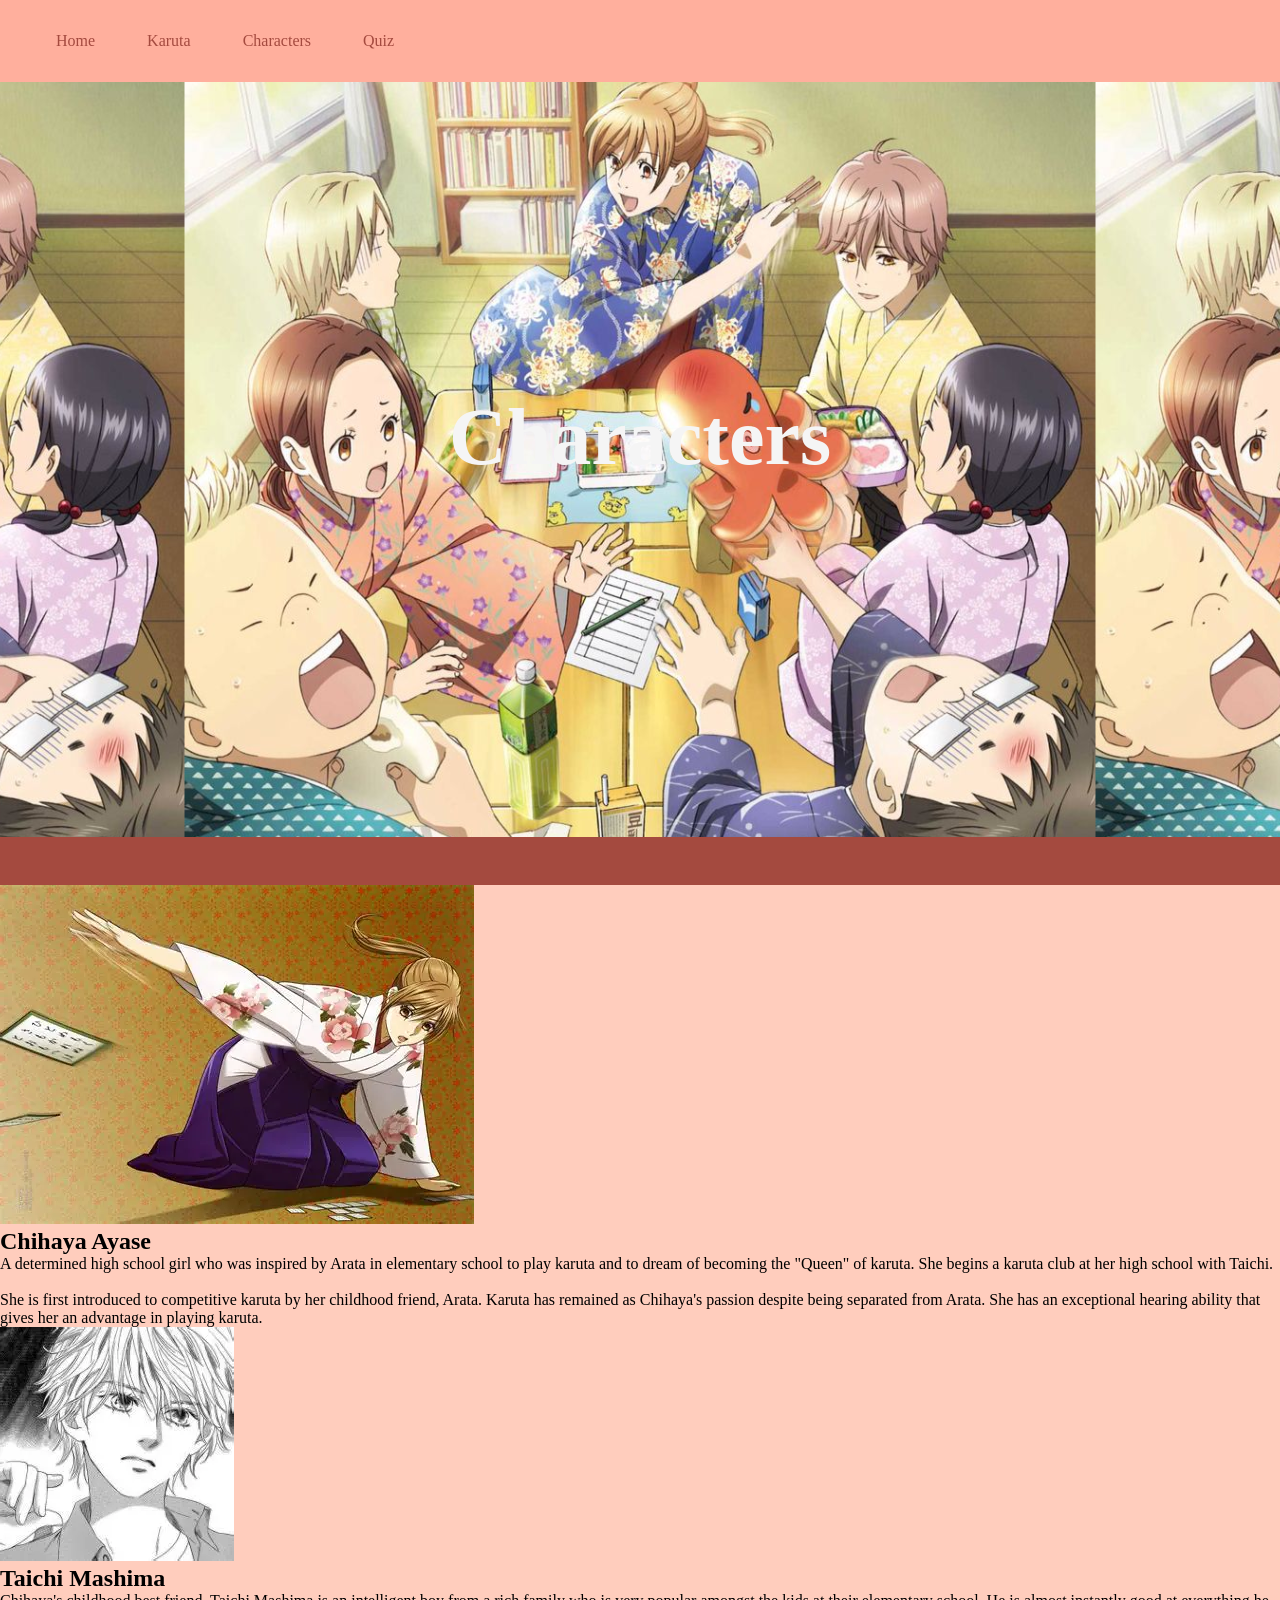
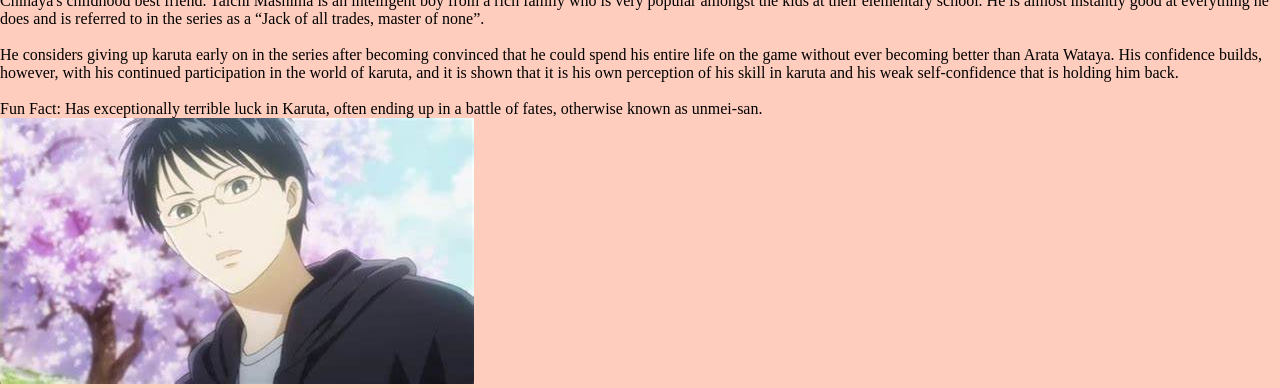
==== characters.html @ 434539fc "Added nav bar to the other pages. Added intro screen to characters page and added the character prof" ====
<!DOCTYPE html>
<html>
  <head>
    
    <title>World of Chihayafuru</title>
    <meta charset="utf-8" />
	  <meta http-equiv="X-UA-Compatible" content="IE=edge" />
	  <meta name="viewport" content="width=device-width, initial-scale=1" />

	  <!-- link the webpage's stylesheet -->
	  <link rel="stylesheet" href="/style.css" />

  </head>
  <body>
    <header>
        <nav>
            <ul class = "navBar">
            <li class = "NavLinks">
                <a href = "home.html" >Home</a>
            </li>
            <li class = "NavLinks">
             <a href = "karuta.html">Karuta</a>
            </li>
            <li class = "NavLinks">
            <a href = "characters.html">Characters</a>
            </li>
            <li class = "NavLinks">
            <a href = "quiz.html">Quiz</a>
            </li>
            </ul>
        </nav>
        
        <h1>Characters</h1>
        </header>
        <div class = "parallaxCharacterContainer">
            <div class = "parallaxCharacterText">
                <h1>Characters</h1>
            </div>
        </div>
        <div class = "barrier">
        </div>
        <div class = "Chihaya">
        <img src = "assets\chihaya.webp">
        <h2>Chihaya Ayase</h2>
        <p>A determined high school girl who was inspired by Arata in elementary school to play karuta and to dream of becoming the "Queen" of karuta. She begins a karuta club at her high school with Taichi.
             <br><br>She is first introduced to competitive karuta by her childhood friend, Arata. Karuta has remained as Chihaya's passion despite being separated from Arata. She has an exceptional hearing ability 
             that gives her an advantage in playing karuta. </p>
        </div>
        <div class = "Taichi">
        <img src = "assets\taichi.webp">
        <h2>Taichi Mashima</h2>
        <p>Chihaya's childhood best friend. Taichi Mashima is an
             intelligent boy from a rich family who is very popular amongst the kids at their elementary school. He is almost instantly
              good at everything he does and is referred to in the series as a “Jack of all trades, master of none”. <br><br> He considers giving up 
              karuta early on in the series after becoming convinced that he could spend his entire life on the game without ever becoming better
               than Arata Wataya. His confidence builds, however, with his continued participation in the world of karuta, and it is shown that it is
                his own perception of his skill in karuta and his weak self-confidence that is holding him back.<br><br>Fun Fact: Has exceptionally terrible luck in Karuta, often ending up in a battle of fates, otherwise known as unmei-san.</p>
        </div>
        <div class = "Arata">
            <img src = "assets\arata.jpg" alt = 
        </div>
        
    </body>
---- style.css ----
*{
    margin:0px;
    padding:0px;
}

body{
    background-color: #FFCDBD;
}

.navBar{
    list-style-type: none;
    background-color: #ffaf9d;
    overflow: hidden;
    padding: 2em;
    position: fixed;
    width:100%;
}

.NavLinks{
    display:inline;
    text-align:center;
}

li a {
    text-align: center;
    text-decoration: none;
    color: #A44A3F;
    font-size: 1.5 em;
    font-family: cursive;
    padding-right: 1.5em;
    padding-left: 1.5em;
    padding-top: 1.5em;
    padding-bottom:1.5em;
    gap:30px;
    align-items:center;
}
li a :hover{
    color:pink;
}

.firstPicture{
    width: 100%;
    height:auto
}

.introImage{
    width:50%;
    height:auto;
}

.homeIntro{
    display:flex;
    align-items: center;
    gap: 20px;
    padding-top: 13em;
}
.introText{
    flex:1;
    min-width:250px;
    font-size: 25px;
    font-family: cursive;
}

.parallaxContainer{
    display:flex;
    flex-direction:column;
    align-items: center;
    justify-content: center;
    min-height: 900px;
    background-attachment: fixed;
    background-image:url("../assets/homeImage.jpg");
    background-position:center;
    background-size:cover;
    background-color: rgba(0,0,0,0,0.4);
}

.parallaxCharacterContainer{
    display:flex;
    flex-direction:column;
    align-items: center;
    justify-content: center;
    min-height: 800px;
    background-attachment: fixed;
    background-image:url("../assets/everyone.jpg");
    background-position:center;
    background-size:contain;
    background-color: rgba(0,0,0,0,0.4);
}

.parallaxText{
    color:rgb(210, 106, 65);
    font-size: 40px;
    font-family: cursive;;
    text-align: center;
    text-decoration:solid;
}

.parallaxCharacterText{
    color:whitesmoke;
    font-size: 40px;
    font-family: cursive;;
    text-align: center;
    text-decoration:solid;
}


.barrier{
    display: flex;
    background-color:#A44A3F;
    padding-bottom: 1.5em;
    padding-top: 1.5em;
    padding-left: 1em;
    padding-right: 1em;
}


#description{
    font-size: 25px;
    font-family: cursive;
    padding: 2em;
    text-align: center;
}
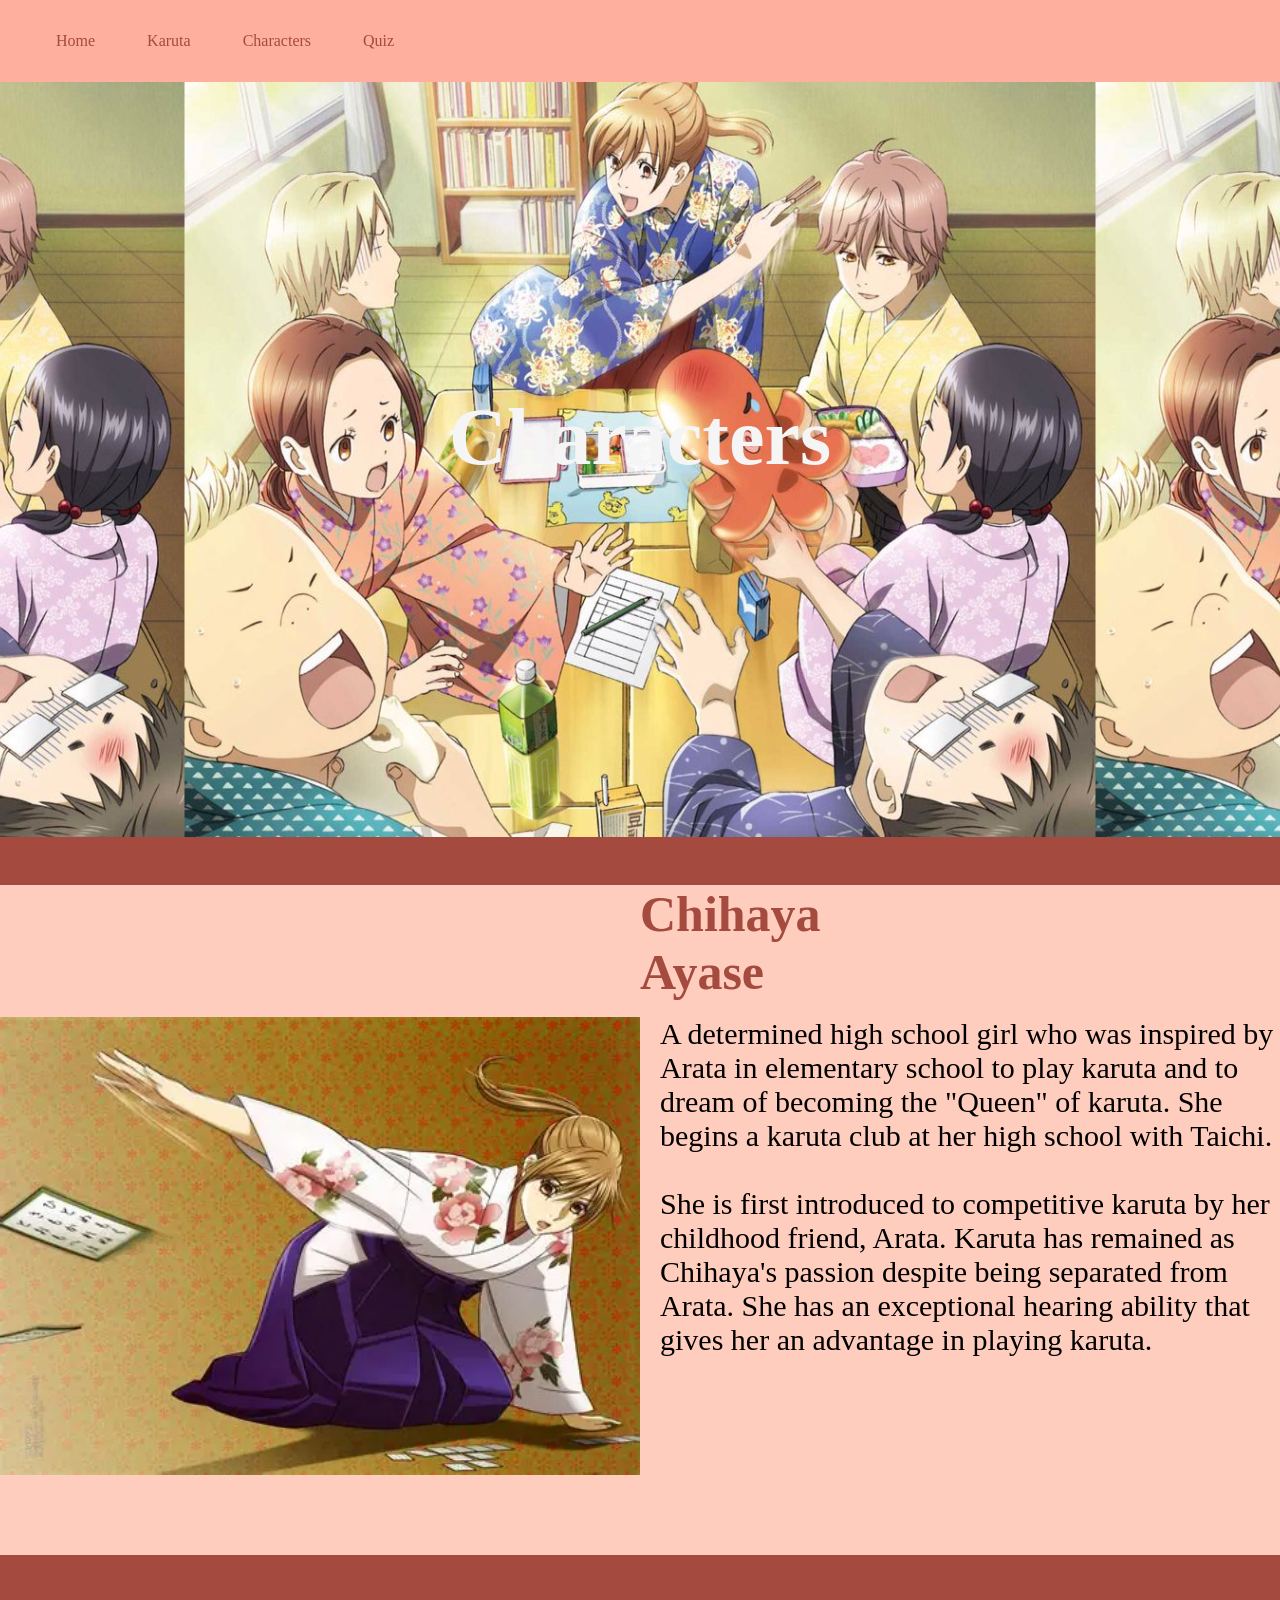
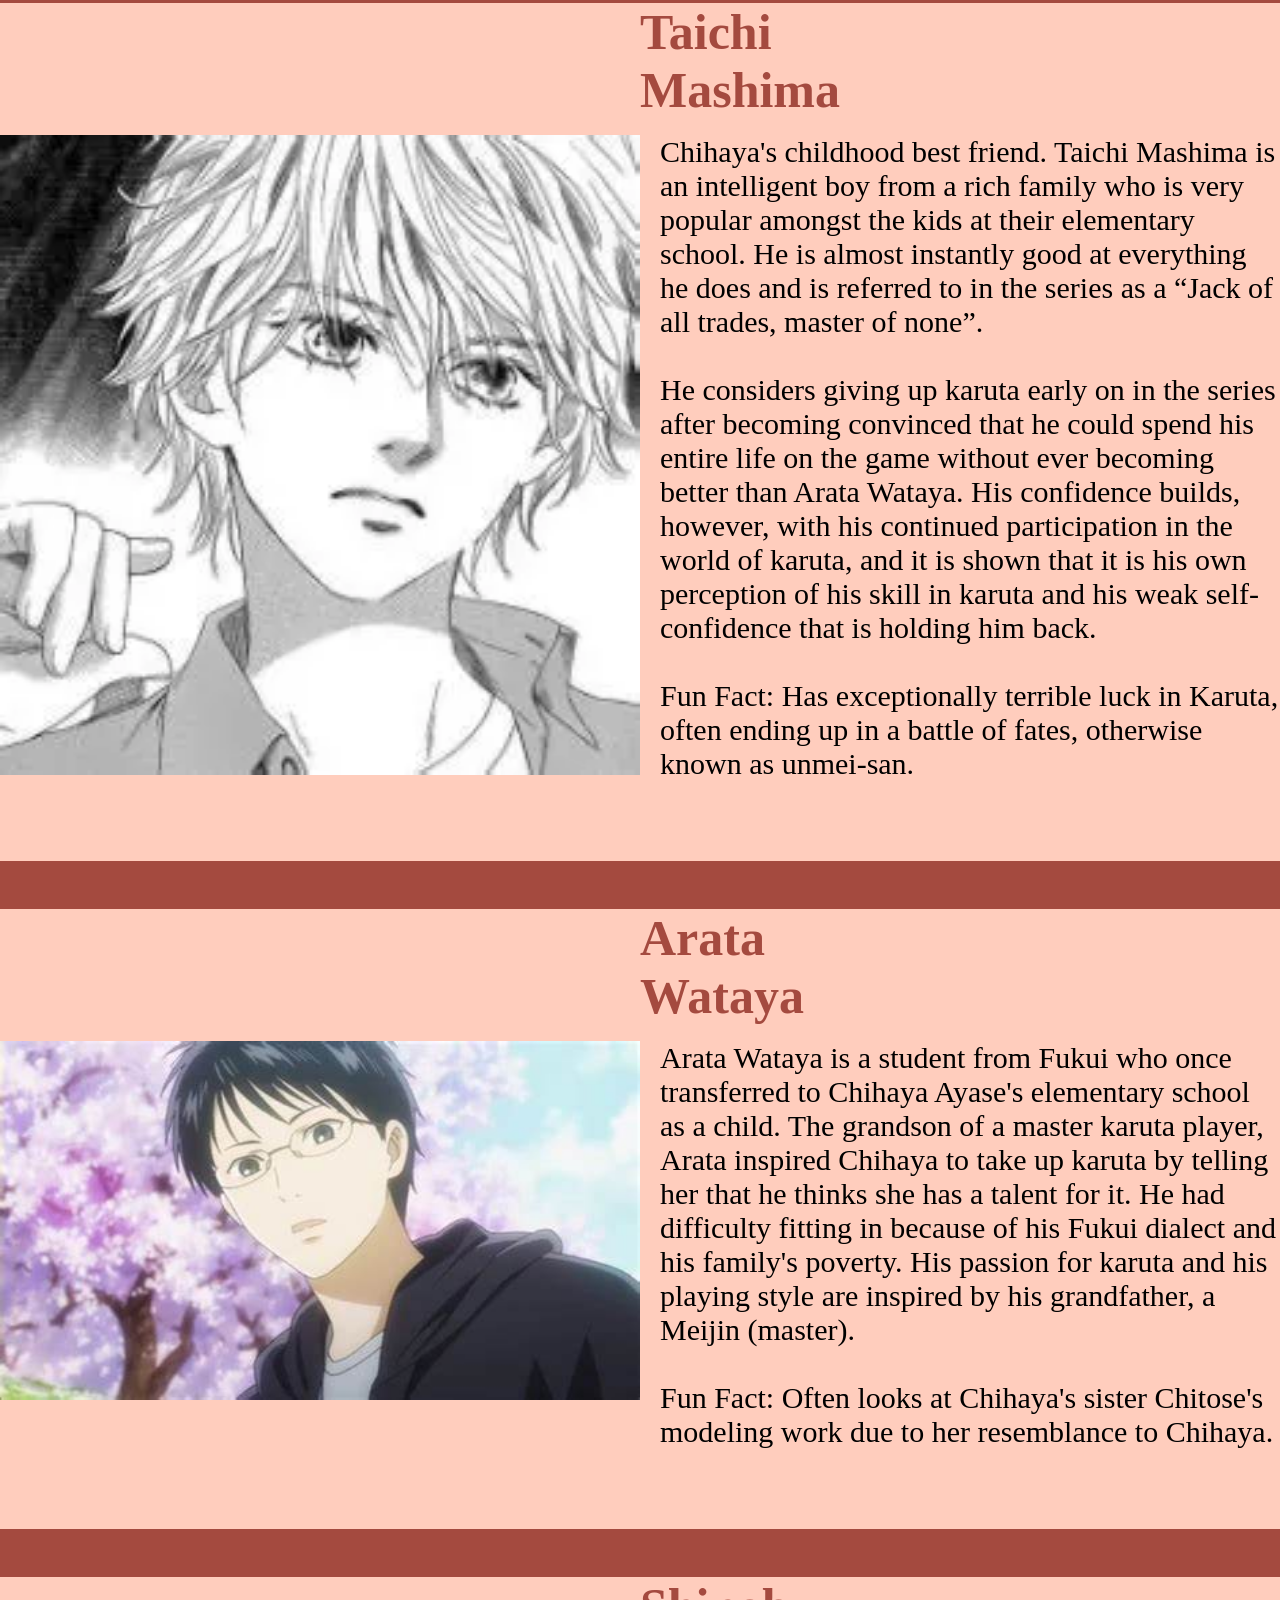
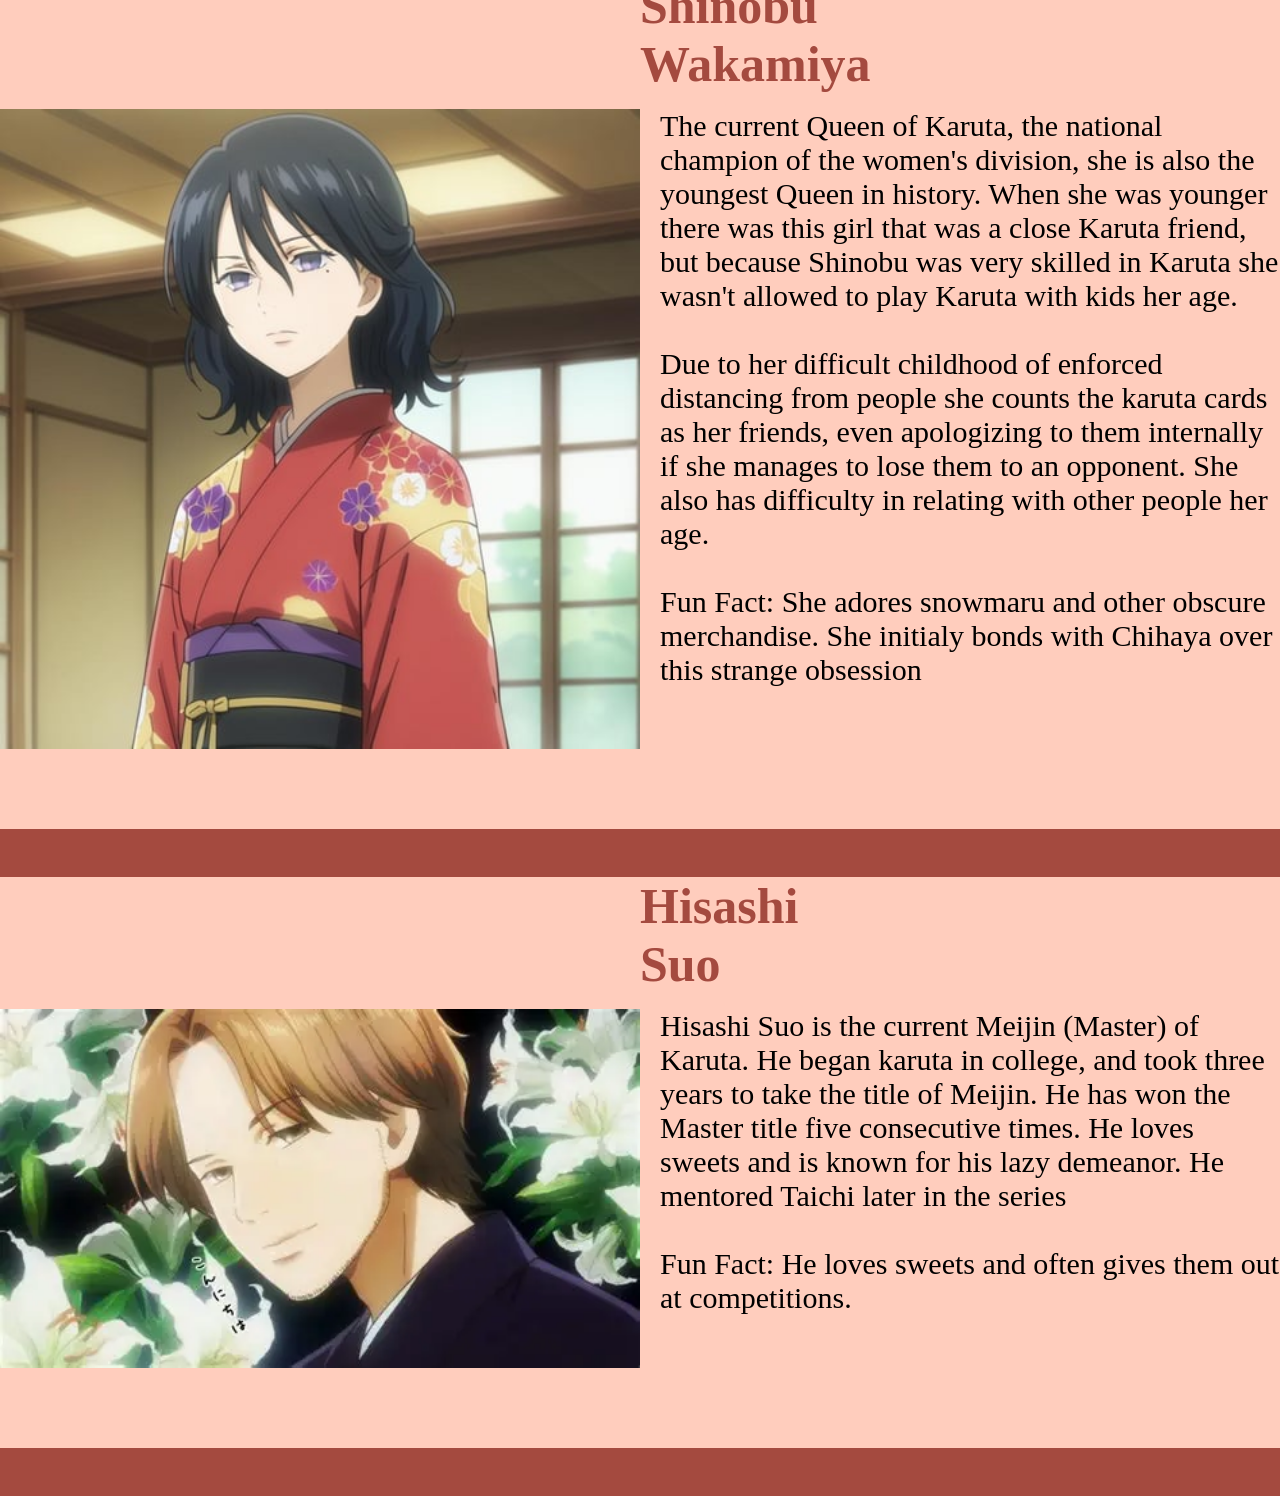
==== commit 131db389: "added character profiles for each character, added flex and css styling for each profile." ====
--- a/characters.html
+++ b/characters.html
@@ -39,25 +39,44 @@
         </div>
         <div class = "barrier">
         </div>
-        <div class = "Chihaya">
-        <img src = "assets\chihaya.webp">
-        <h2>Chihaya Ayase</h2>
-        <p>A determined high school girl who was inspired by Arata in elementary school to play karuta and to dream of becoming the "Queen" of karuta. She begins a karuta club at her high school with Taichi.
+        <h2 class = "characterHeading">Chihaya Ayase</h2>
+        <div class = "characterProfile">
+        <img src = "assets\chihaya.webp" alt = "Illustration of Chihaya playing Karuta" width = "50%">
+        <p class = "characterText">A determined high school girl who was inspired by Arata in elementary school to play karuta and to dream of becoming the "Queen" of karuta. She begins a karuta club at her high school with Taichi.
              <br><br>She is first introduced to competitive karuta by her childhood friend, Arata. Karuta has remained as Chihaya's passion despite being separated from Arata. She has an exceptional hearing ability 
              that gives her an advantage in playing karuta. </p>
         </div>
-        <div class = "Taichi">
-        <img src = "assets\taichi.webp">
-        <h2>Taichi Mashima</h2>
-        <p>Chihaya's childhood best friend. Taichi Mashima is an
+        <div class = "barrier"></div>
+         <h2 class = "characterHeading">Taichi Mashima</h2>
+        <div class = "characterProfile">
+        <img src = "assets\taichi.webp" alt = "Manga illustration of Tachi" id = "taichiPicture">
+        <p class = "characterText">Chihaya's childhood best friend. Taichi Mashima is an
              intelligent boy from a rich family who is very popular amongst the kids at their elementary school. He is almost instantly
               good at everything he does and is referred to in the series as a “Jack of all trades, master of none”. <br><br> He considers giving up 
               karuta early on in the series after becoming convinced that he could spend his entire life on the game without ever becoming better
                than Arata Wataya. His confidence builds, however, with his continued participation in the world of karuta, and it is shown that it is
                 his own perception of his skill in karuta and his weak self-confidence that is holding him back.<br><br>Fun Fact: Has exceptionally terrible luck in Karuta, often ending up in a battle of fates, otherwise known as unmei-san.</p>
         </div>
-        <div class = "Arata">
-            <img src = "assets\arata.jpg" alt = 
+         <div class = "barrier"></div>
+         <h2 class = "characterHeading">Arata Wataya</h2>
+        <div class = "characterProfile">
+            <img src = "assets\arata.jpg" alt = "Picture of Arata with cherry trees in the background" class = "introImage">
+            <p class = "characterText">Arata Wataya is a student from Fukui who once transferred to Chihaya Ayase's elementary school as a child. The grandson of a master karuta player, Arata inspired Chihaya to take up karuta by telling her that he thinks she has a talent for it.
+He had difficulty fitting in because of his Fukui dialect and his family's poverty. His passion for karuta and his playing style are inspired by his grandfather, a Meijin (master).<br><br>Fun Fact: Often looks at Chihaya's sister Chitose's modeling work due to her resemblance to Chihaya.</p>
         </div>
+         <div class = "barrier"></div>
+         <h2 class = "characterHeading">Shinobu Wakamiya</h2>
+        <div class = "characterProfile">
+            <img src = "assets\shinobu.jpg" alt = "Shinobu in her kimono" class = "introImage">
+            <p class = "characterText">The current Queen of Karuta, the national champion of the women's division, she is also the youngest Queen in history. When she was younger there was this girl that was a close Karuta friend, but because Shinobu was very skilled in Karuta she wasn't allowed to play Karuta with kids her age. <br><br>Due to her difficult childhood of enforced distancing from people she counts the karuta cards as her friends, even apologizing to them internally if she manages to lose them to an opponent. She also has
+                 difficulty in relating with other people her age.<br><br>Fun Fact: She adores snowmaru and other obscure merchandise. She initialy bonds with Chihaya over this strange obsession</p>
+        </div>
+         <div class = "barrier"></div>
+         <h2 class = "characterHeading">Hisashi Suo</h2>
+        <div class = "characterProfile">
+            <img src = "assets\suo.webp" alt = "Anime image of Suo" class = "introImage">
+            <p class = "characterText">Hisashi Suo  is the current Meijin (Master) of Karuta. He began karuta in college, and took three years to take the title of Meijin. He has won the Master title five consecutive times. He loves sweets and is known for his lazy demeanor. He mentored Taichi later in the series<br><br>Fun Fact: He loves sweets and often gives them out at competitions.</p>
+        </div>
+         <div class = "barrier"></div>
         
     </body>
--- a/style.css
+++ b/style.css
@@ -121,3 +121,32 @@
     text-align: center;
 }
 
+
+.characterProfile{
+ display:flex;
+ align-items:start;
+ gap:20px;
+ padding-top:1em;
+ margin-bottom: 5em;
+    
+}
+
+.characterText{
+    flex:1;
+    font-size:30px;
+    font-family:cursive;
+}
+
+.characterHeading{
+    font-size: 50px;
+    color:#A44A3F;
+    font-family:cursive;
+    margin-right: 50%;
+    margin-left: 50%;
+}
+
+#taichiPicture{
+    width:50%;
+    height:auto;
+}
+
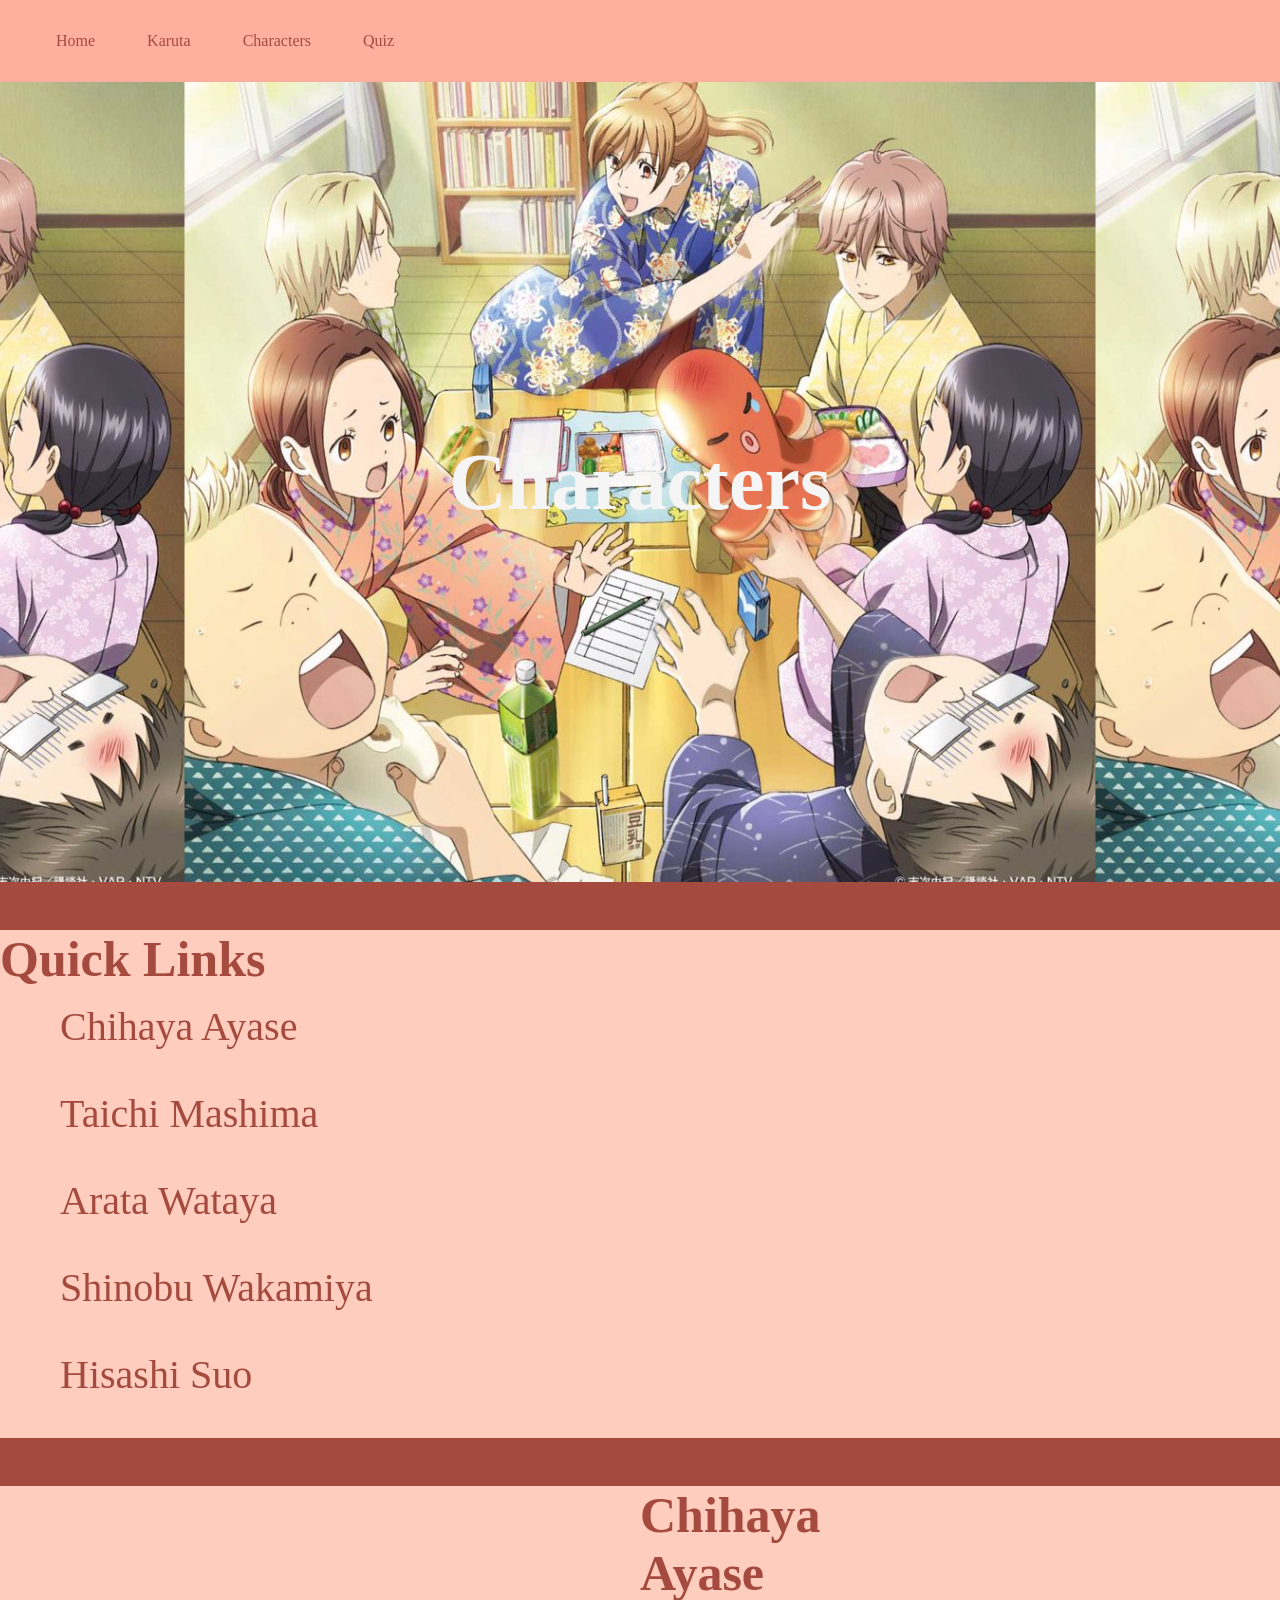
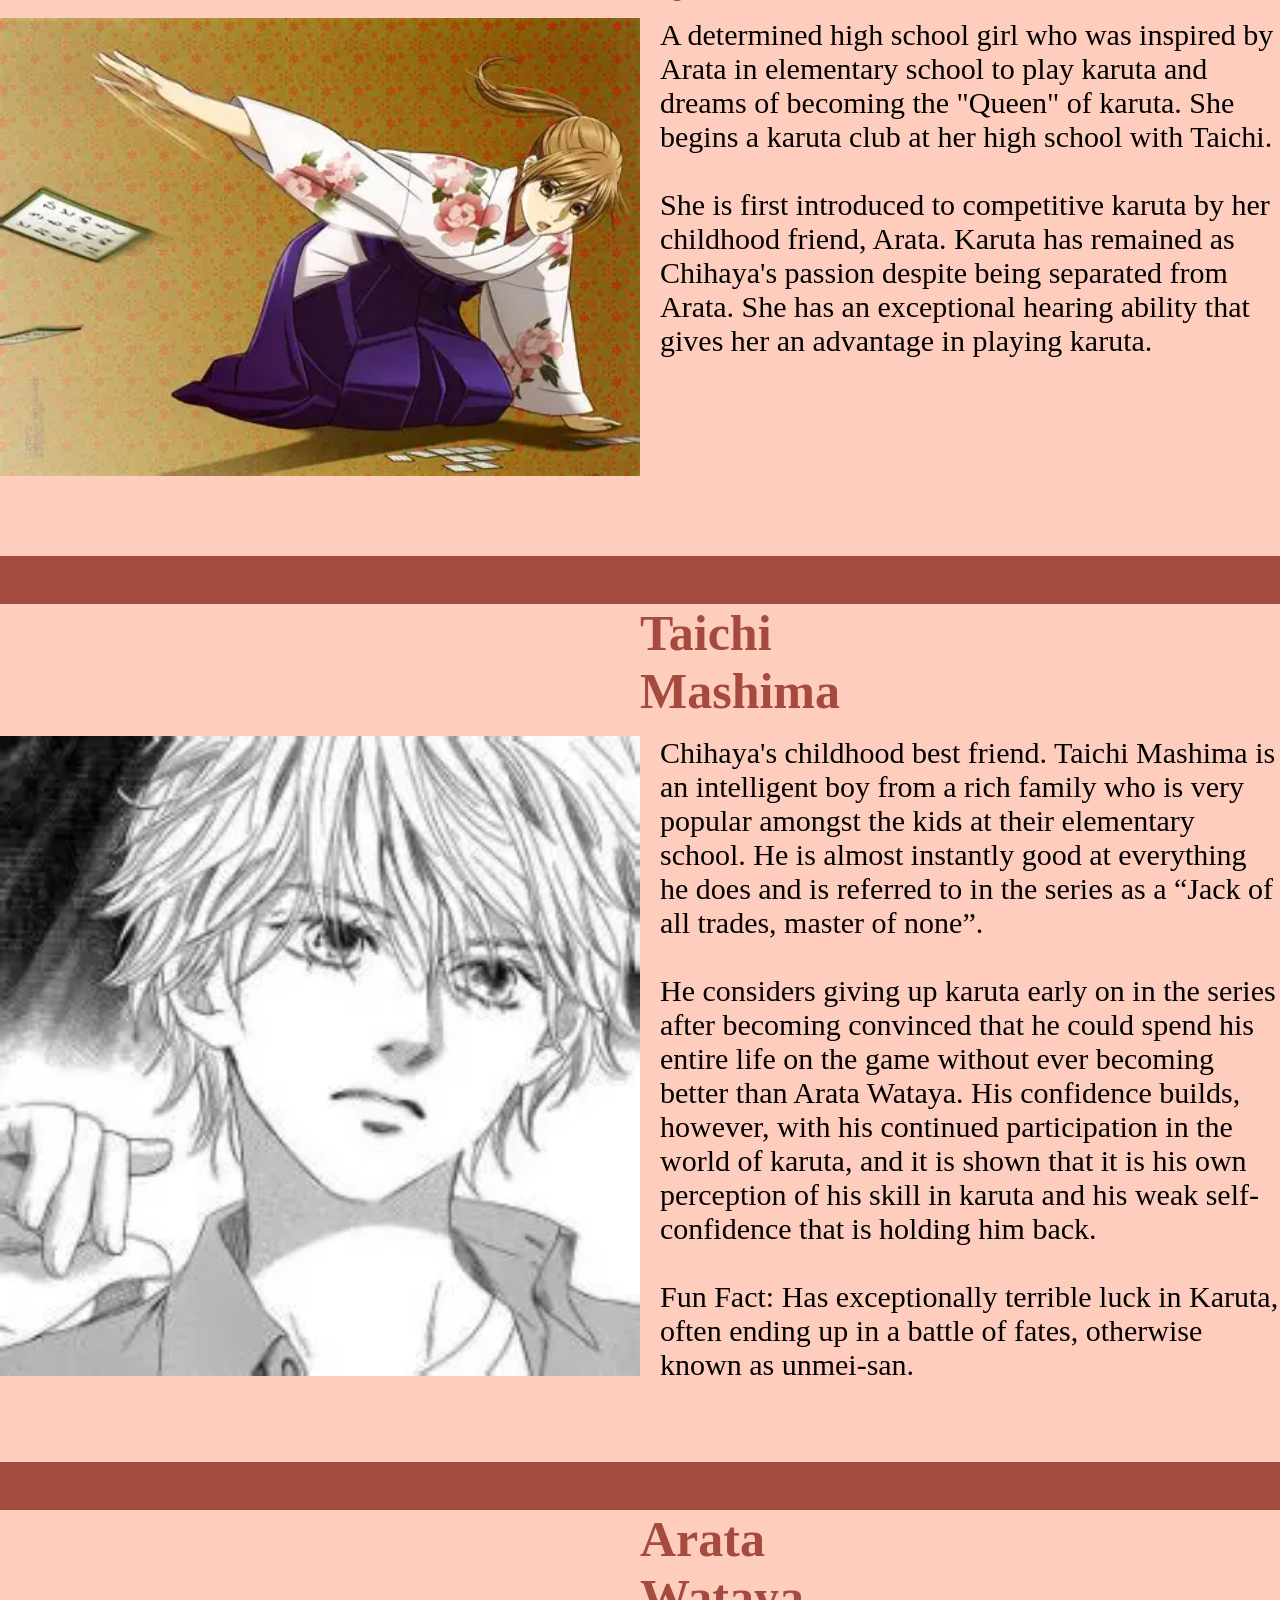
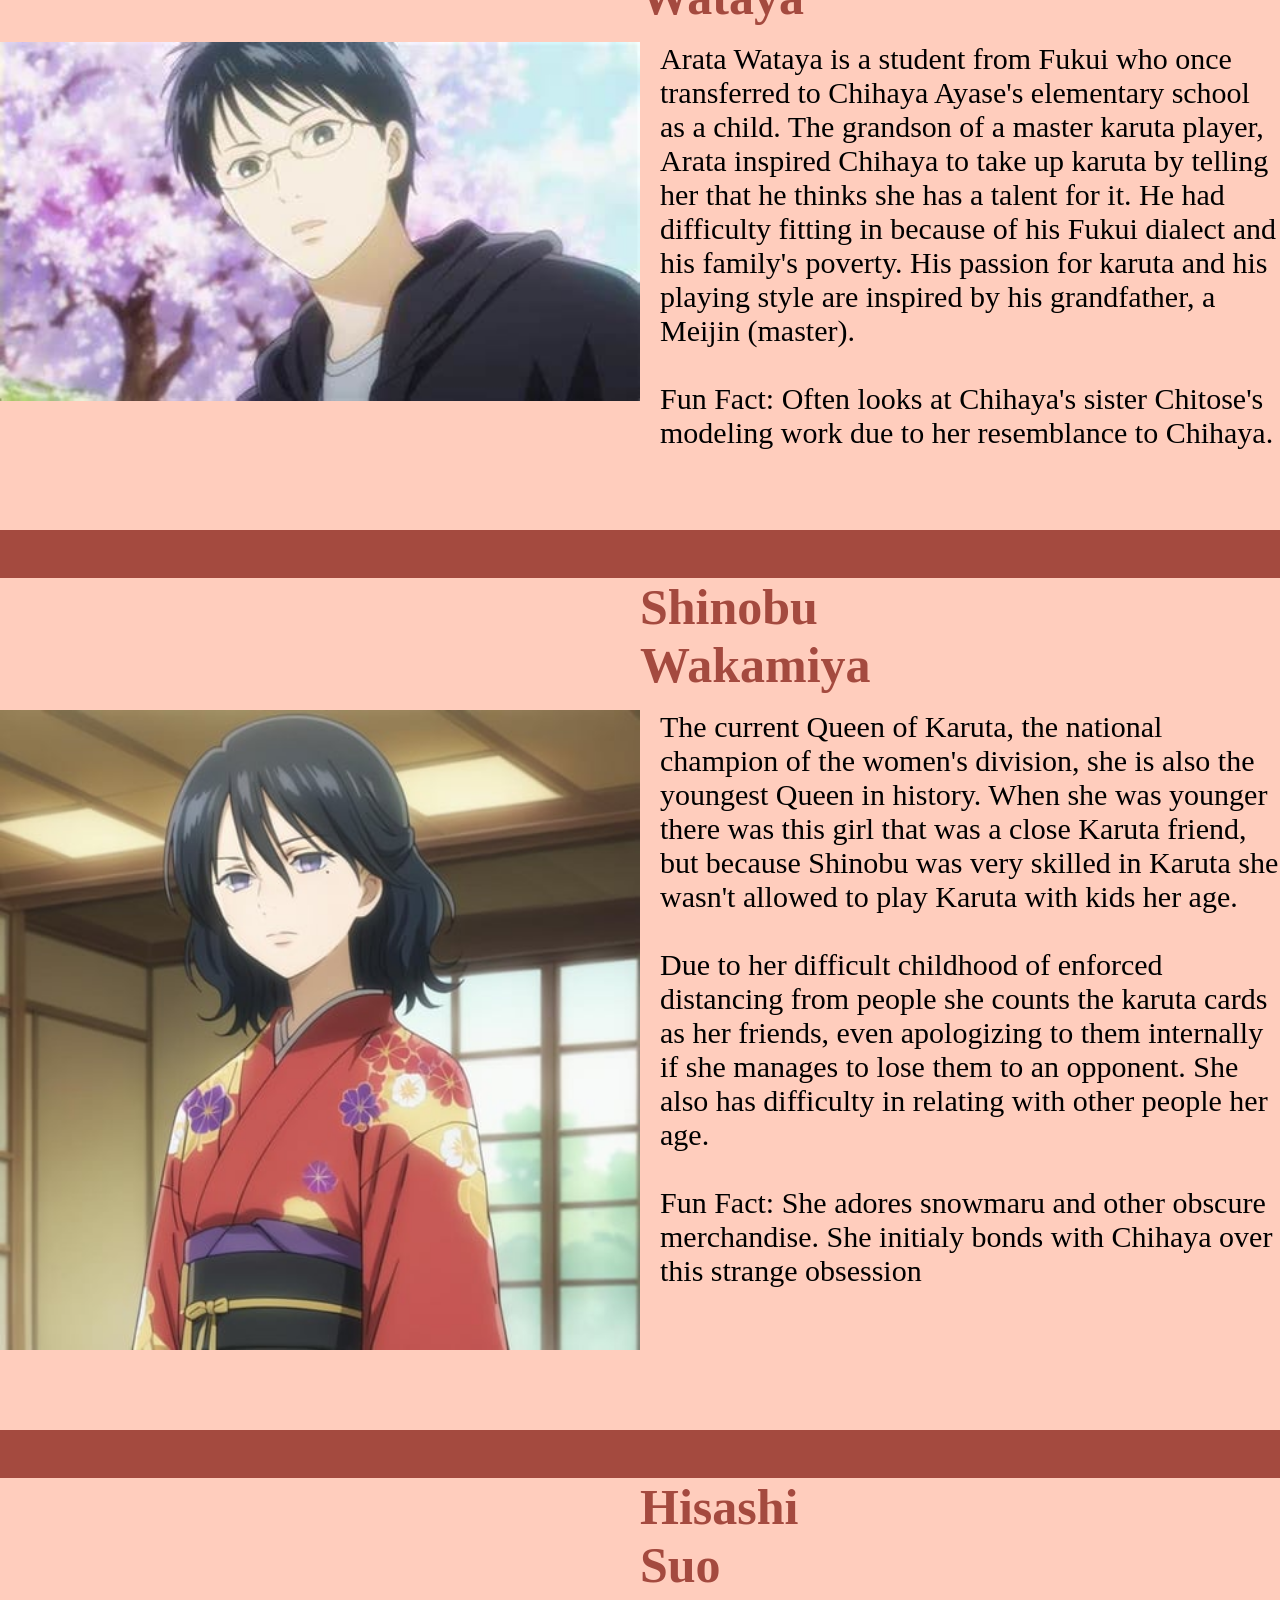
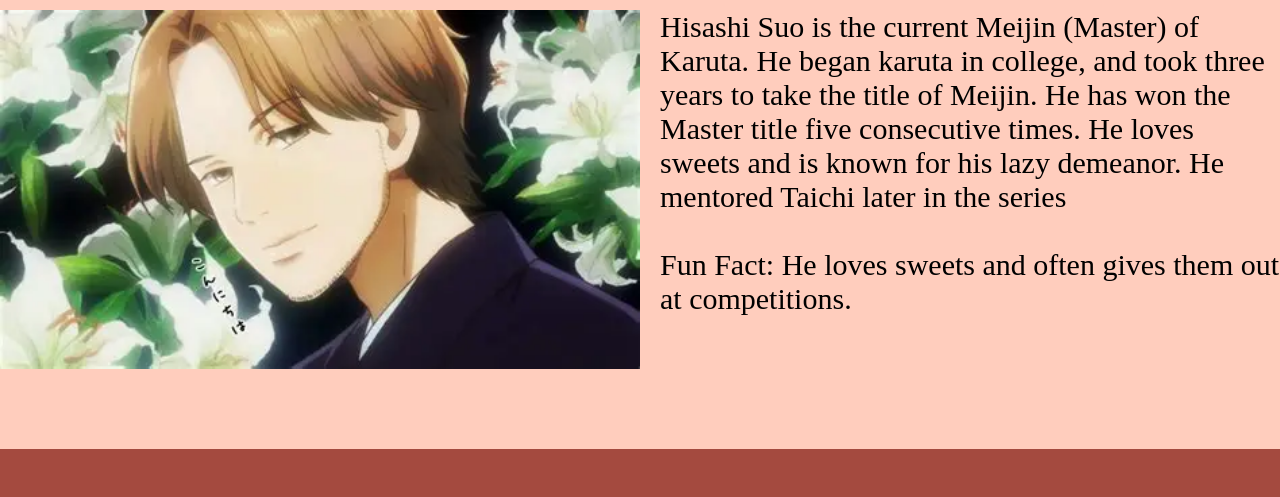
==== commit d84c8538: "Started attempting to work on quiz" ====
--- a/characters.html
+++ b/characters.html
@@ -29,8 +29,6 @@
             </li>
             </ul>
         </nav>
-        
-        <h1>Characters</h1>
         </header>
         <div class = "parallaxCharacterContainer">
             <div class = "parallaxCharacterText">
@@ -39,15 +37,27 @@
         </div>
         <div class = "barrier">
         </div>
-        <h2 class = "characterHeading">Chihaya Ayase</h2>
+        <h1 id = "quickLinkHeading">Quick Links</h1>
+        <div id = "quickLinks">
+            <ul>
+                <li class = "quickLinks"><a href = "#chihaya">Chihaya Ayase</a></li>
+                <li class = "quickLinks"><a href = "#taichi">Taichi Mashima</a></li>
+                <li class = "quickLinks"><a href = "#arata">Arata Wataya</a></li>
+                <li class = "quickLinks"><a href = "#shinobu">Shinobu Wakamiya</a></li>
+                <li class = "quickLinks"><a href = "#suo">Hisashi Suo</a></li>
+            </ul>
+            <div class = "barrier">
+        </div>
+        </div>
+        <h2 class = "characterHeading" id = "chihaya">Chihaya Ayase</h2>
         <div class = "characterProfile">
         <img src = "assets\chihaya.webp" alt = "Illustration of Chihaya playing Karuta" width = "50%">
-        <p class = "characterText">A determined high school girl who was inspired by Arata in elementary school to play karuta and to dream of becoming the "Queen" of karuta. She begins a karuta club at her high school with Taichi.
+        <p class = "characterText">A determined high school girl who was inspired by Arata in elementary school to play karuta and dreams of becoming the "Queen" of karuta. She begins a karuta club at her high school with Taichi.
              <br><br>She is first introduced to competitive karuta by her childhood friend, Arata. Karuta has remained as Chihaya's passion despite being separated from Arata. She has an exceptional hearing ability 
              that gives her an advantage in playing karuta. </p>
         </div>
         <div class = "barrier"></div>
-         <h2 class = "characterHeading">Taichi Mashima</h2>
+         <h2 class = "characterHeading" id = "taichi">Taichi Mashima</h2>
         <div class = "characterProfile">
         <img src = "assets\taichi.webp" alt = "Manga illustration of Tachi" id = "taichiPicture">
         <p class = "characterText">Chihaya's childhood best friend. Taichi Mashima is an
@@ -58,21 +68,21 @@
                 his own perception of his skill in karuta and his weak self-confidence that is holding him back.<br><br>Fun Fact: Has exceptionally terrible luck in Karuta, often ending up in a battle of fates, otherwise known as unmei-san.</p>
         </div>
          <div class = "barrier"></div>
-         <h2 class = "characterHeading">Arata Wataya</h2>
+         <h2 class = "characterHeading" id = "arata">Arata Wataya</h2>
         <div class = "characterProfile">
             <img src = "assets\arata.jpg" alt = "Picture of Arata with cherry trees in the background" class = "introImage">
             <p class = "characterText">Arata Wataya is a student from Fukui who once transferred to Chihaya Ayase's elementary school as a child. The grandson of a master karuta player, Arata inspired Chihaya to take up karuta by telling her that he thinks she has a talent for it.
 He had difficulty fitting in because of his Fukui dialect and his family's poverty. His passion for karuta and his playing style are inspired by his grandfather, a Meijin (master).<br><br>Fun Fact: Often looks at Chihaya's sister Chitose's modeling work due to her resemblance to Chihaya.</p>
         </div>
          <div class = "barrier"></div>
-         <h2 class = "characterHeading">Shinobu Wakamiya</h2>
+         <h2 class = "characterHeading" id = "shinobu">Shinobu Wakamiya</h2>
         <div class = "characterProfile">
             <img src = "assets\shinobu.jpg" alt = "Shinobu in her kimono" class = "introImage">
             <p class = "characterText">The current Queen of Karuta, the national champion of the women's division, she is also the youngest Queen in history. When she was younger there was this girl that was a close Karuta friend, but because Shinobu was very skilled in Karuta she wasn't allowed to play Karuta with kids her age. <br><br>Due to her difficult childhood of enforced distancing from people she counts the karuta cards as her friends, even apologizing to them internally if she manages to lose them to an opponent. She also has
                  difficulty in relating with other people her age.<br><br>Fun Fact: She adores snowmaru and other obscure merchandise. She initialy bonds with Chihaya over this strange obsession</p>
         </div>
          <div class = "barrier"></div>
-         <h2 class = "characterHeading">Hisashi Suo</h2>
+         <h2 class = "characterHeading" id = "suo">Hisashi Suo</h2>
         <div class = "characterProfile">
             <img src = "assets\suo.webp" alt = "Anime image of Suo" class = "introImage">
             <p class = "characterText">Hisashi Suo  is the current Meijin (Master) of Karuta. He began karuta in college, and took three years to take the title of Meijin. He has won the Master title five consecutive times. He loves sweets and is known for his lazy demeanor. He mentored Taichi later in the series<br><br>Fun Fact: He loves sweets and often gives them out at competitions.</p>
--- a/style.css
+++ b/style.css
@@ -12,7 +12,6 @@
     background-color: #ffaf9d;
     overflow: hidden;
     padding: 2em;
-    position: fixed;
     width:100%;
 }
 
@@ -150,3 +149,21 @@
     height:auto;
 }
 
+.quickLinks{
+    font-size:40px;
+    margin-top: 15px;
+    margin-bottom:40px;
+    padding-left: 0px;
+}
+
+#quickLinkHeading{
+    font-size: 50px;
+    color:#A44A3F;
+    font-family:cursive;
+}
+
+#heart{
+    display:flex;
+    justify-content: center;
+}
+
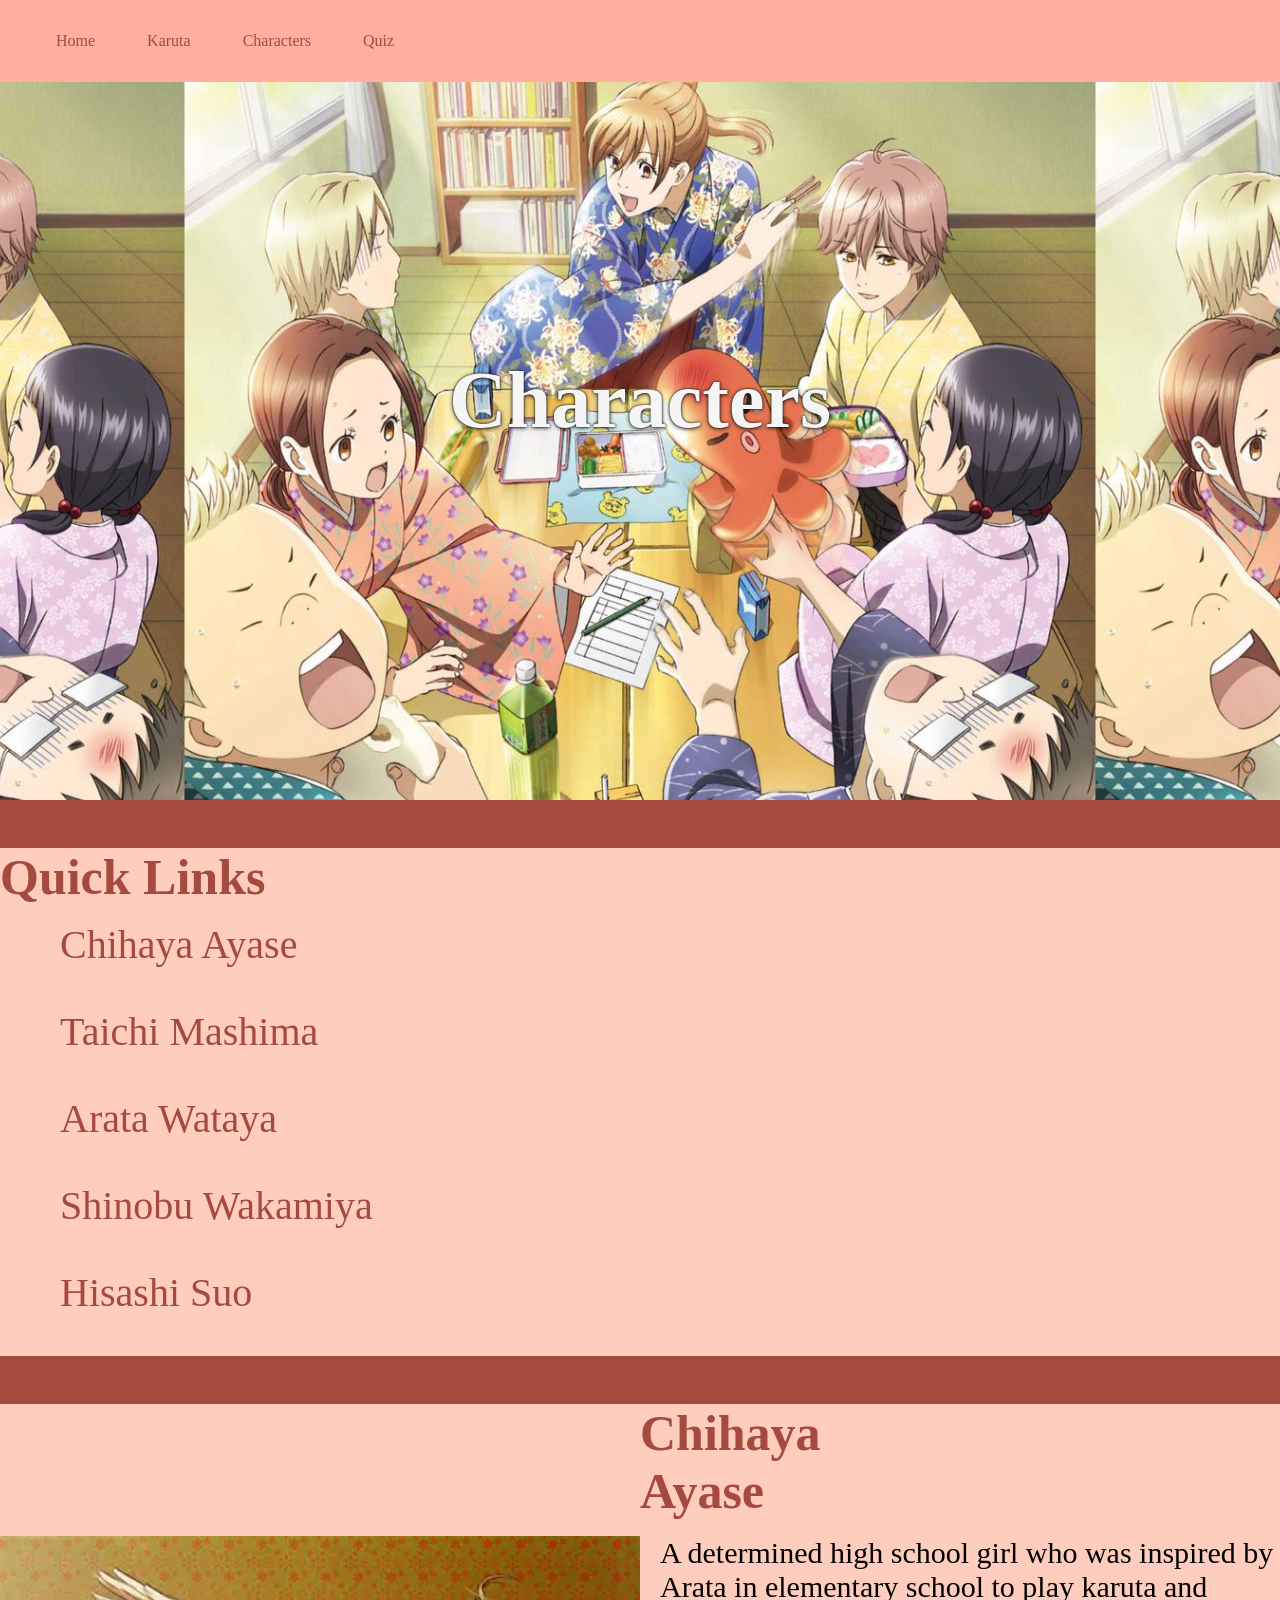
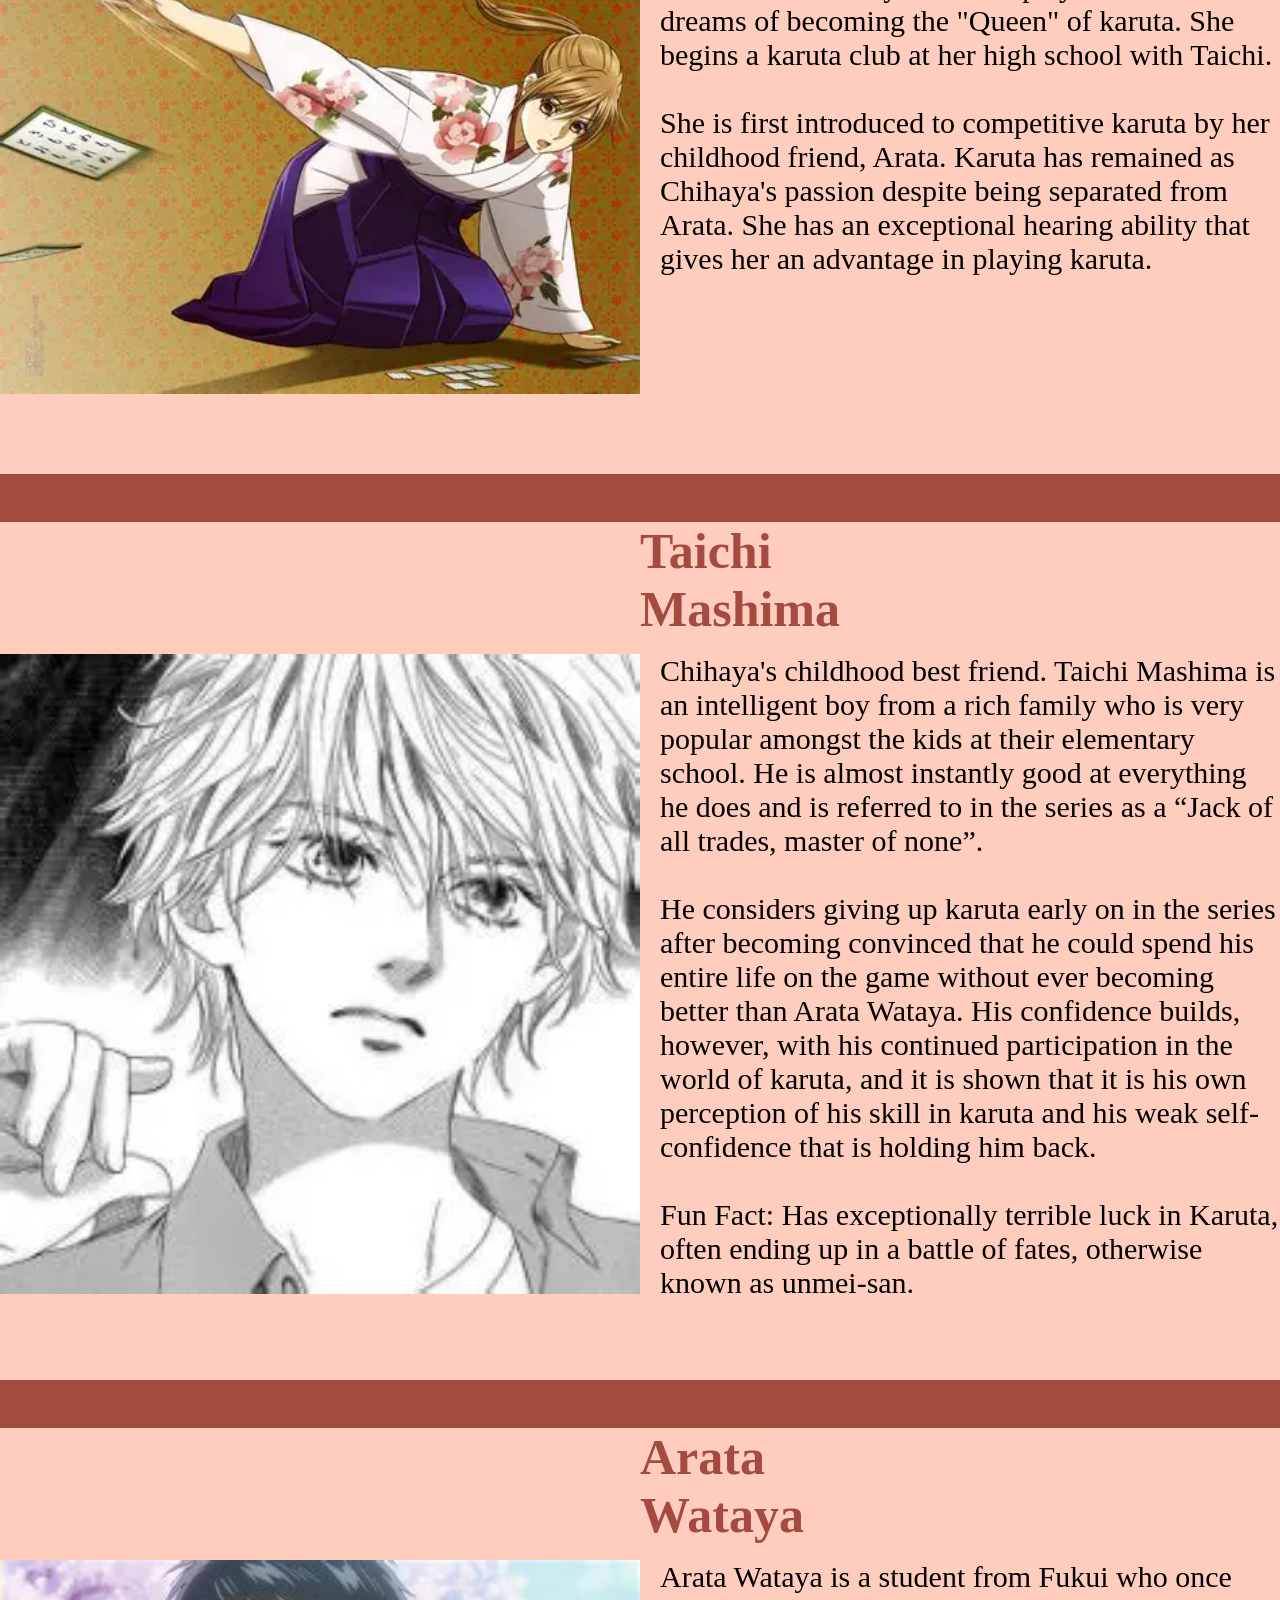
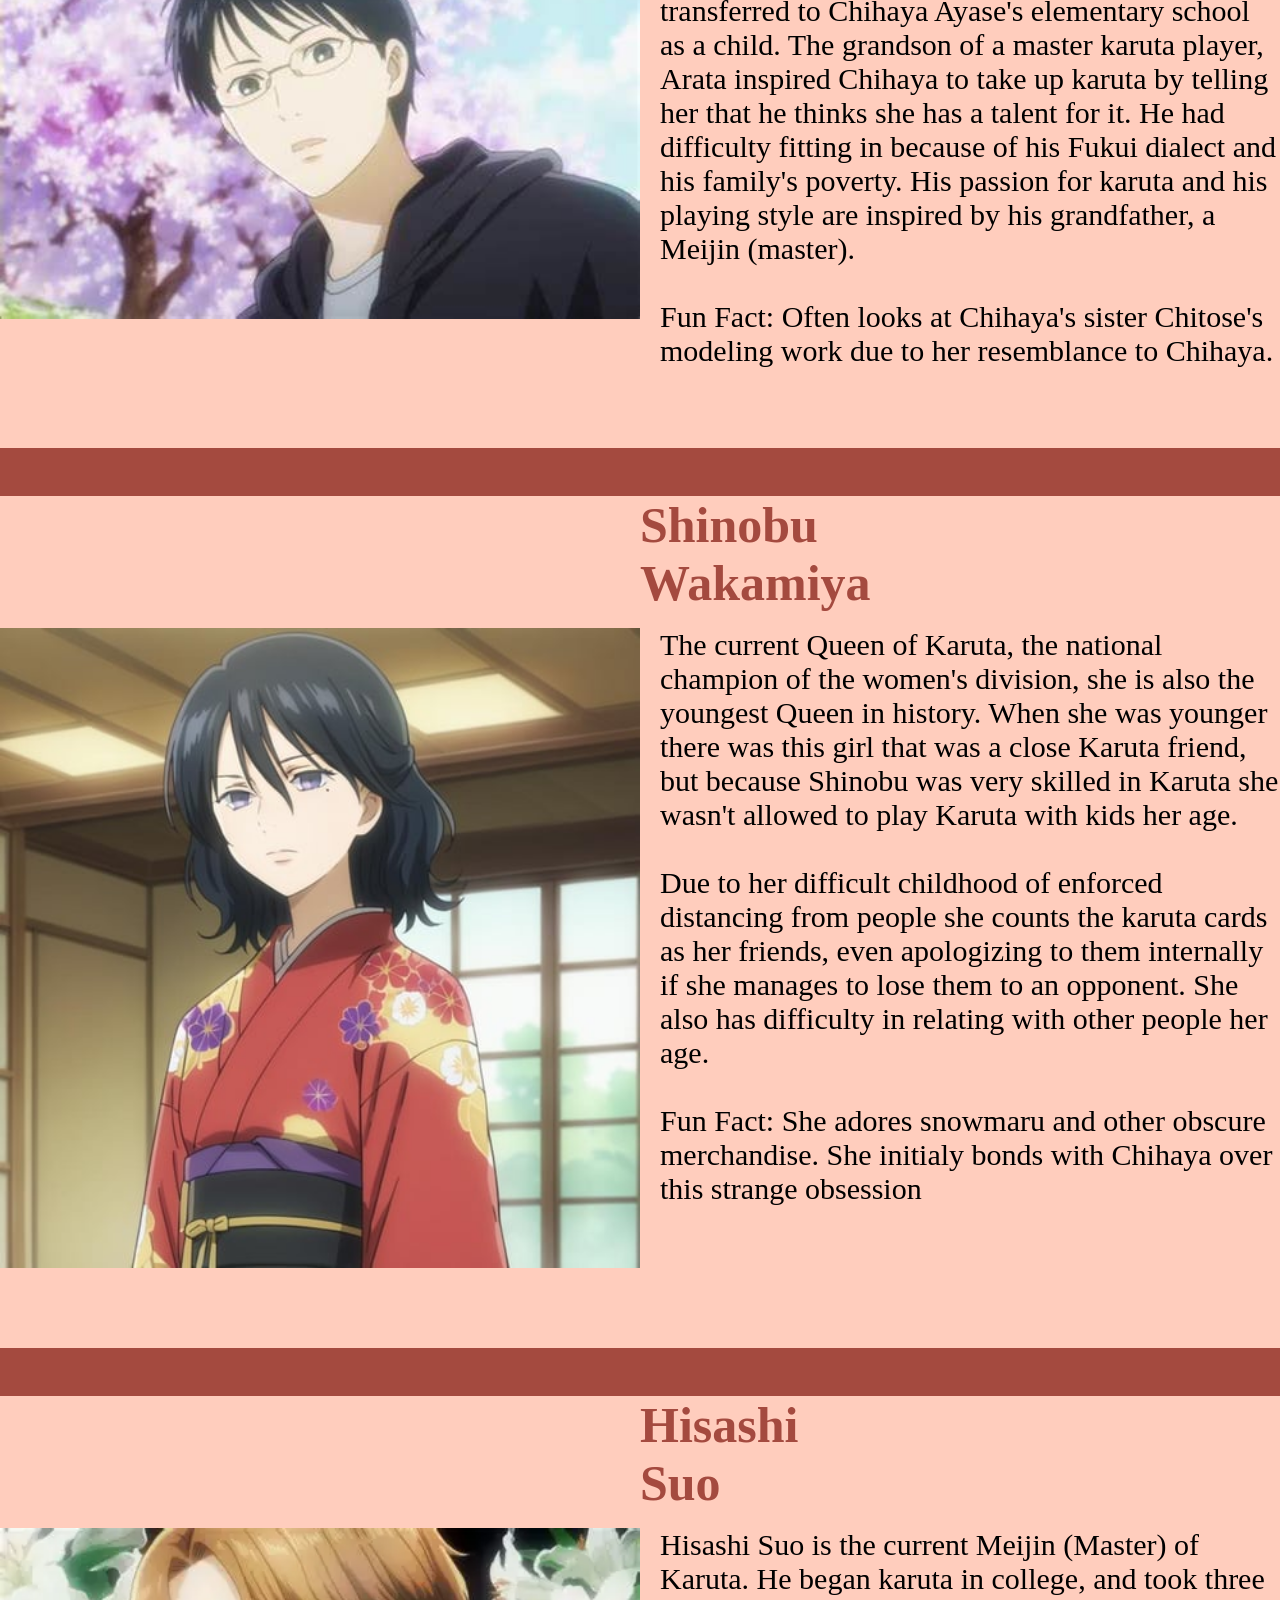
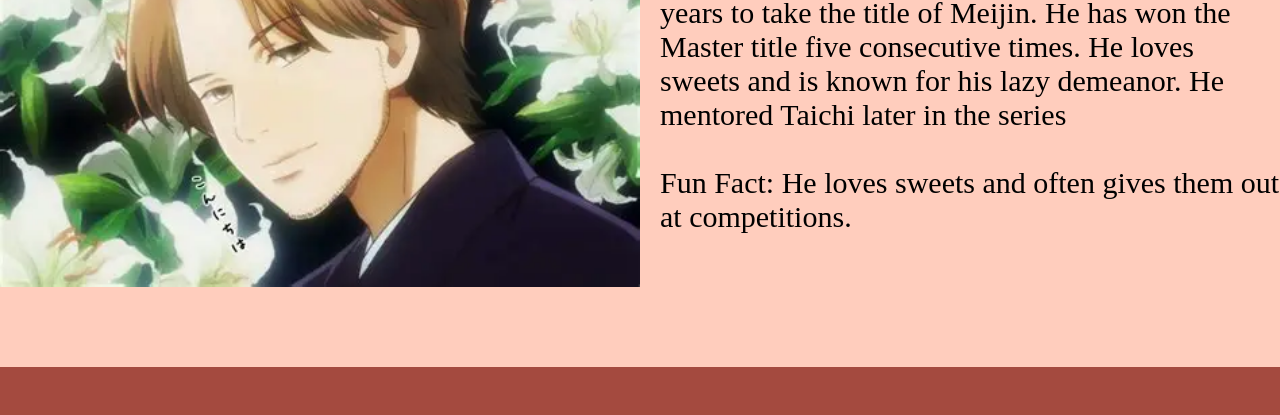
==== commit 13c0543a: "Changed home file name to index" ====
--- a/characters.html
+++ b/characters.html
@@ -16,7 +16,7 @@
         <nav>
             <ul class = "navBar">
             <li class = "NavLinks">
-                <a href = "home.html" >Home</a>
+                <a href = "index.html" >Home</a>
             </li>
             <li class = "NavLinks">
              <a href = "karuta.html">Karuta</a>
--- a/style.css
+++ b/style.css
@@ -5,6 +5,7 @@
 
 body{
     background-color: #FFCDBD;
+    overflow-x: hidden;
 }
 
 .navBar{
@@ -13,6 +14,7 @@
     overflow: hidden;
     padding: 2em;
     width:100%;
+    position:fixed;
 }
 
 .NavLinks{
@@ -87,7 +89,9 @@
 }
 
 .parallaxText{
-    color:rgb(210, 106, 65);
+    color:white;
+     text-shadow:0 0 2px rgba(0, 0, 0, 0.9),
+    0 1px 4px rgba(0, 0, 0, 0.8);
     font-size: 40px;
     font-family: cursive;;
     text-align: center;
@@ -97,6 +101,8 @@
 .parallaxCharacterText{
     color:whitesmoke;
     font-size: 40px;
+     text-shadow:0 0 2px rgba(0, 0, 0, 0.9),
+    0 1px 4px rgba(0, 0, 0, 0.8);
     font-family: cursive;;
     text-align: center;
     text-decoration:solid;
@@ -165,5 +171,197 @@
 #heart{
     display:flex;
     justify-content: center;
-}
-
+    text-align: center;
+    color: white;
+    font-family: cursive;
+    max-width: fit-content;
+    font-size:45px;
+    margin-top: 1em;
+    margin-bottom: 1em;
+    text-shadow:0 0 2px rgba(0, 0, 0, 0.9),
+    0 1px 4px rgba(0, 0, 0, 0.8);
+}
+
+.parallaxQuizContainer{
+     display:flex;
+    flex-direction:column;
+    align-items: center;
+    justify-content: center;
+    min-height: 800px;
+    background-attachment: fixed;
+    background-image:url("../assets/cover.webp");
+    background-position:center;
+    background-size:contain;
+    background-color: rgba(0,0,0,0,0.4);
+}
+
+#question{
+    text-align: center;
+    margin-top:3em;
+    font-size: 30px;
+    padding-bottom: 4em;
+}
+
+#answers{
+    display: flex;
+    justify-content: center;
+    align-items: center;
+    text-align: center;
+    gap:100px;
+}
+
+#answer1{
+padding:3em;
+font-size: 30px;
+border-radius: 10px;
+background-color:#ffaf9d;
+border-width:5px;
+border-color: #A44A3F;
+color:#8c3226;
+font-family:cursive;
+}
+
+#answer2{
+    padding:3em;
+    font-size:30px;
+    border-radius: 10px;
+    border-width:5px;
+    border-color: #A44A3F;
+    background-color:#ffaf9d;
+    color:#8c3226;
+    font-family:cursive;
+}
+
+#answer1:hover{
+    background-color: palevioletred;
+    color: #fff;
+}
+
+#answer2:hover{
+    background-color: palevioletred;
+    color: #fff;
+}
+
+#restartButton{
+    border-color: #A44A3F;
+    background-color:#ffaf9d;
+    color:#8c3226;
+    border-radius: 10px;
+    border-width:5px;
+    margin-top: 1em;
+    margin-left:2em;
+    padding:2em;
+    font-size:20px;
+}
+
+#restartButton:hover{
+    background-color: palevioletred;
+    color: #fff;
+}
+
+#resultScore{
+    display: flex;
+    justify-content: center;
+    align-items:center;
+    text-align: center;
+    font-size: 30px;
+    font-family:cursive;
+    margin-top:3em;
+    margin-bottom:1em;
+}
+
+#karutaParallaxContainer{
+    display:flex;
+    flex-direction:column;
+    align-items: center;
+    justify-content: center;
+    min-height: 800px;
+    background-attachment: fixed;
+    background-image:url("../assets/karuta.jpg");
+    background-position:center;
+    background-size:contain;
+    background-color: rgba(0,0,0,0,0.4);
+}
+
+#karutaHeading{
+    font-size:60px;
+    color:white;
+    text-shadow:0 0 2px rgba(0, 0, 0, 0.9),
+    0 1px 4px rgba(0, 0, 0, 0.8);
+}
+
+.resources a{
+    color:rgb(10, 142, 198);
+    text-decoration: underline;
+    align-items: left;
+    text-align: left;
+    padding-left: 5px;
+}
+
+.karutaIntro{
+    font-size:35px;
+    margin-top:2em;
+    display:flex;
+    align-items: start;
+    gap:30px;
+}
+
+
+#card{
+    height: 600px;
+    width:50%;
+    object-fit: cover;
+    margin-right:30px;
+}
+
+#karutaText{
+    flex:1;
+    font-family:cursive;
+    margin-left:30px
+}
+
+.karutaIntroHead{
+    font-size: 50px;
+    margin-top:2.5em;
+    margin-left:30px;
+}
+
+.howToPlay{
+    margin-top:2em;
+    font-size:35px;
+    font-family:cursive;
+    display:flex;
+    align-items: start;
+    gap:20px;
+    margin-left:30px;
+}
+
+.howToPlay img{
+    width:50%;
+    margin-right:30px;
+}
+
+.actualHowTo p{
+    font-family:cursive;
+    font-size:30px;
+    margin-top: 1em;
+    margin-bottom: 2em;
+    margin-left:30px;
+}
+
+.actualHowTo li{
+    font-family:cursive;
+    font-size:30px;
+    margin-left:30px
+}
+
+
+
+
+
+
+
+
+
+
+
